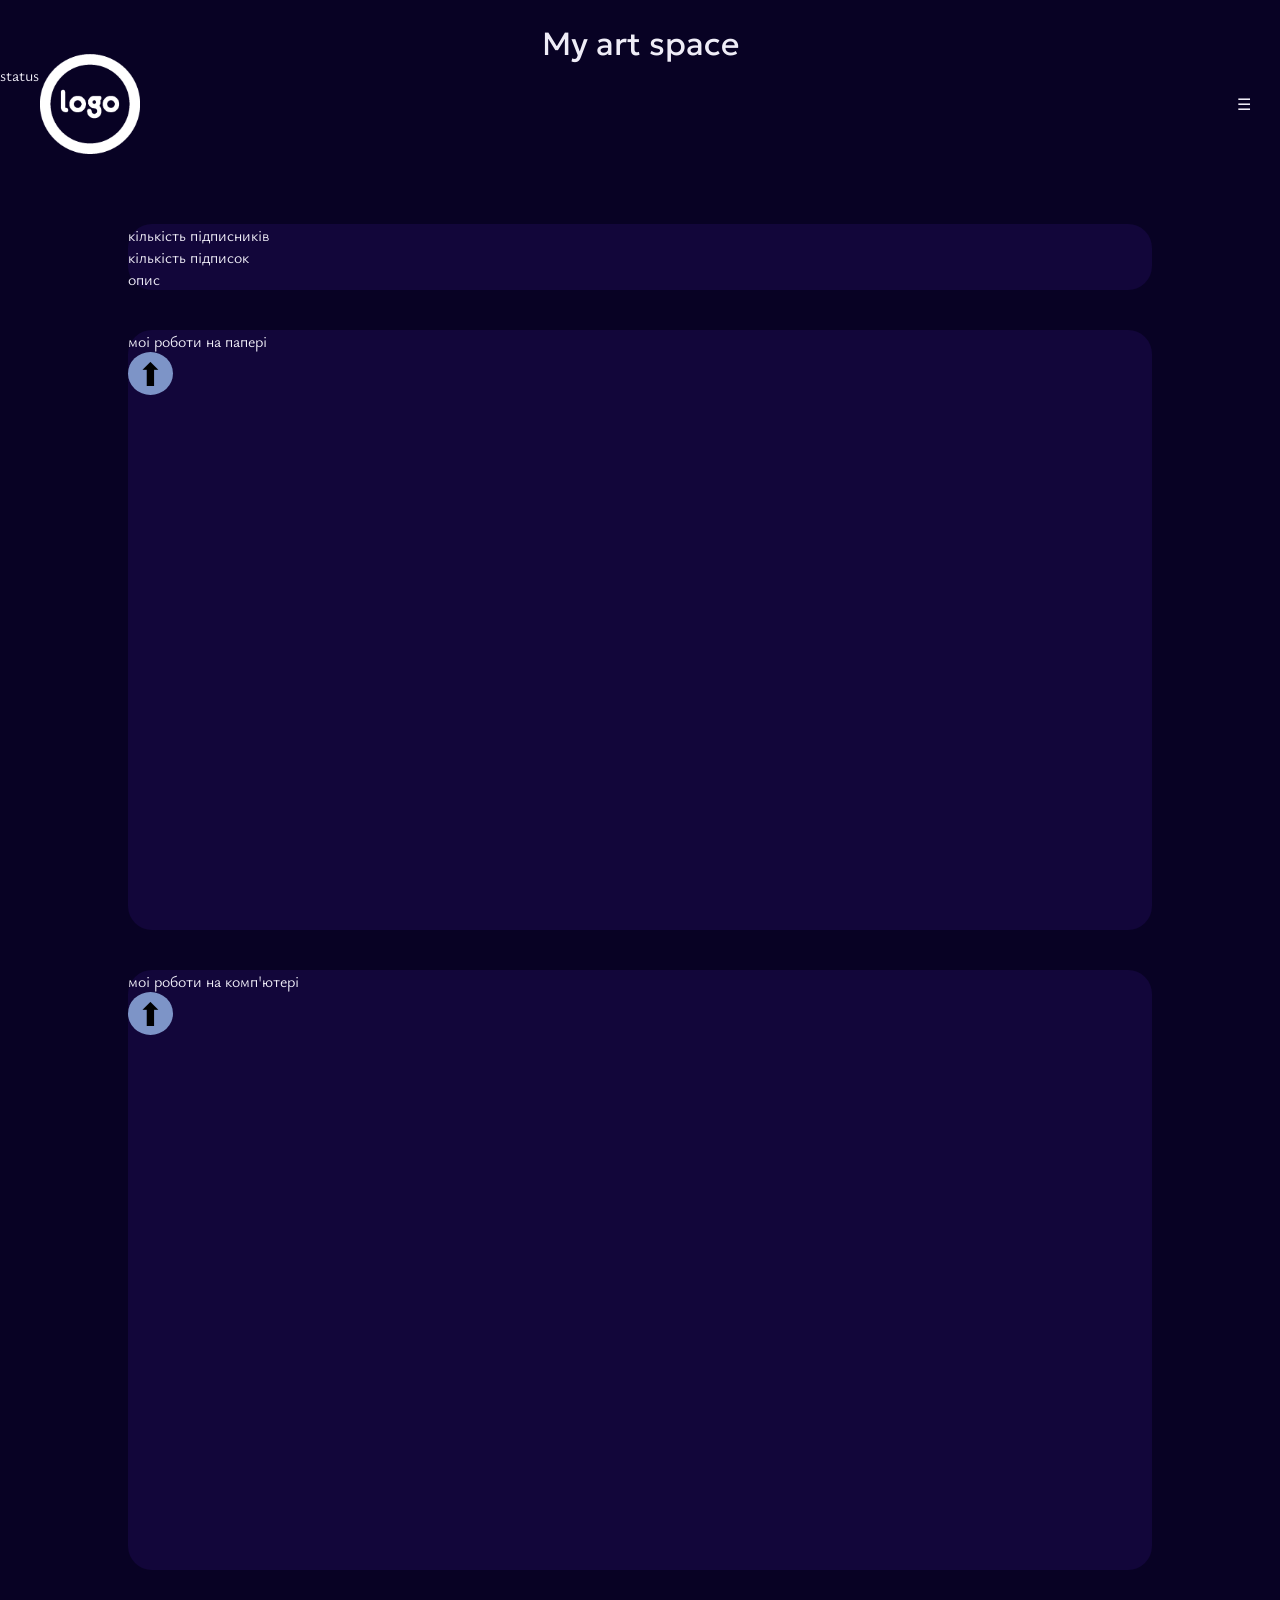
==== index.html @ 2a066714 "ver. 0.0.6" ====
<!doctype html>
<html lang="en">
  <head>
    <meta charset="UTF-8" />
    <link rel="preconnect" href="https://fonts.googleapis.com" />
    <link rel="preconnect" href="https://fonts.gstatic.com" crossorigin />
    <link
      href="https://fonts.googleapis.com/css2?family=Geologica:wght,CRSV@100..900,0&family=Handjet:wght,ELSH@100..900,2&family=Ysabeau:ital,wght@0,1..1000;1,1..1000&display=swap"
      rel="stylesheet"
    />
    <link rel="stylesheet" href="./style.css" />
    <meta name="viewport" content="width=device-width, initial-scale=1.0" />
    <title>My art space</title>
  </head>
  <body class="ysabeau-regular">
    <header id="home">
      <h1 class="geologica-400">My art space</h1>

      <nav class="navbar">
        <img src="./image/logo.png" alt="logo" width="100" />
        <ul class="menu">
          <li class="dropdown-menu">
            <a href="#">☰</a>

            <ul class="dropdown">
              <li><a href="#home">головна</a></li>
              <li><a href="#work1">на папері</a></li>
              <li><a href="#work2">на комп'тері</a></li>
            </ul>
          </li>
        </ul>
      </nav>
      <p>status</p>
    </header>
    <main>
      <section>
        <div>кількість підписників</div>
        <div>кількість підписок</div>
        <div>опис</div>
      </section>
      <section id="work1" class="mywork">
        моі роботи на папері

        <a href="#home" class="arrow">⬆</a>
      </section>
      <section id="work2" class="mywork">
        моі роботи на комп'ютері
        <a href="#home" class="arrow">⬆</a>
      </section>
    </main>
    <footer>copyright2026</footer>
  </body>
</html>
---- style.css ----
* {
  padding: 0;
  margin: 0;
  box-sizing: border-box;
}
body {
  background: #080224;
  color: #efedf7;
}
header {
  height: 200px;
  margin-top: 24px;
}
.geologica-400 {
  font-family: "Geologica", sans-serif;
  font-optical-sizing: auto;
  font-weight: 400;
  font-style: normal;
  font-variation-settings:
    "slnt" 0,
    "CRSV" 0,
    "SHRP" 0;
}

.ysabeau-regular {
  font-family: "Ysabeau", sans-serif;
  font-optical-sizing: auto;
  font-weight: 400;
  font-style: normal;
}
h1 {
  text-align: center;
}
.navbar {
  position: fixed;
  top: 0;
  width: 100%;
  display: flex;
  justify-content: space-between;
  align-items: center;
  z-index: 1000;
  margin-top: 54px;
}
img {
  margin-left: 40px;
}
.menu {
  list-style: none;
}
.menu a {
  text-decoration: none;
  color: #efedf7;
  padding: 5px;
  display: block;
  transition: 0.3;
  margin-right: 24px;
}
.menu a:hover {
  color: rgb(115, 98, 224);
}
.dropdown {
  display: none;
  position: absolute;
  top: 40px;
  right: 0px;
  overflow: hidden;
  min-width: 140px;
}
.dropdown-menu:hover .dropdown {
  display: block;
}
main {
  /* background: #0e0536; */
  width: 80%;
  margin: 0 auto;
  max-width: 1400px;
}
section {
  background: #12063a;
  border-radius: 24px;
  margin-bottom: 40px;
}
.mywork {
  height: 600px;
}
a.arrow {
  text-decoration: none;
  color: rgb(0, 0, 0);
  font-size: 2rem;
  display: block;
  background-color: rgb(125, 148, 199);
  width: 45px;
  border-radius: 50%;
  text-align: center;
}
a.arrow:hover {
  background-color: rgb(190, 203, 233);
  box-shadow: 0 0 15px rgb(109, 131, 180);
}
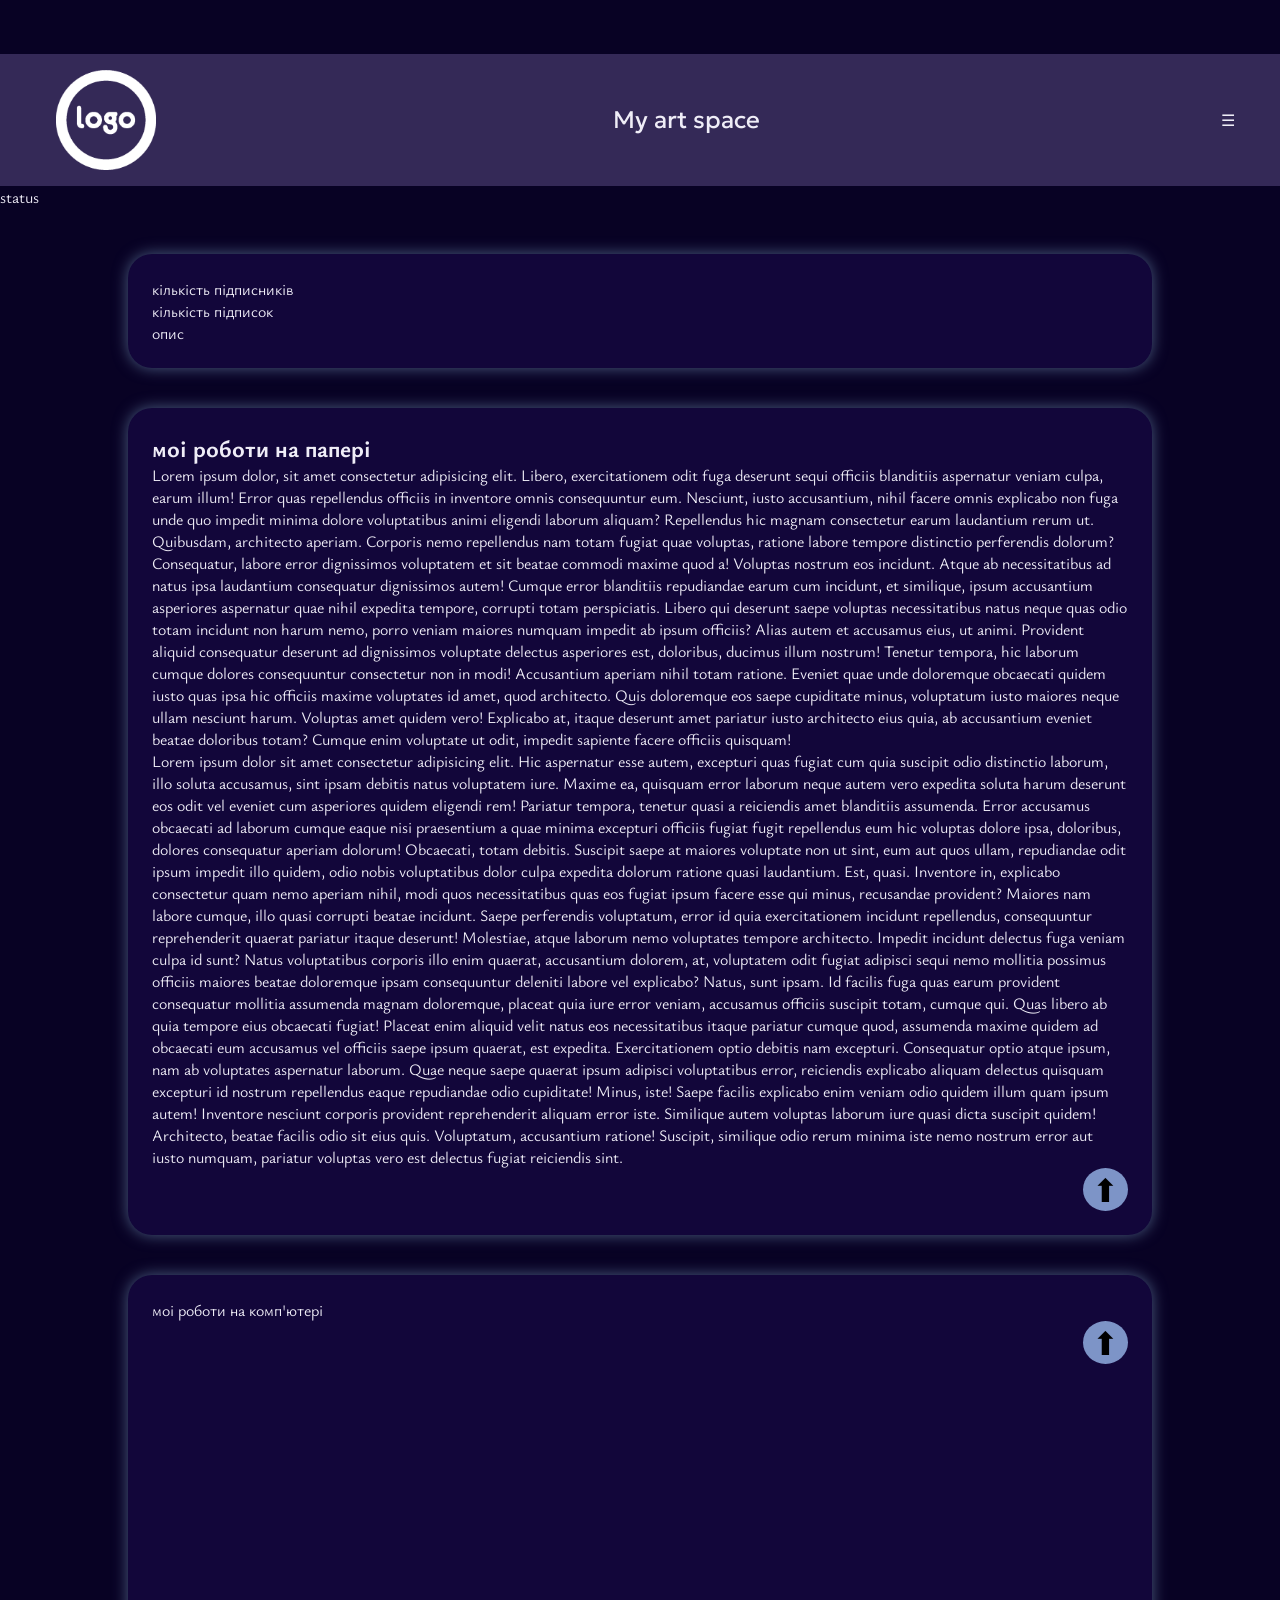
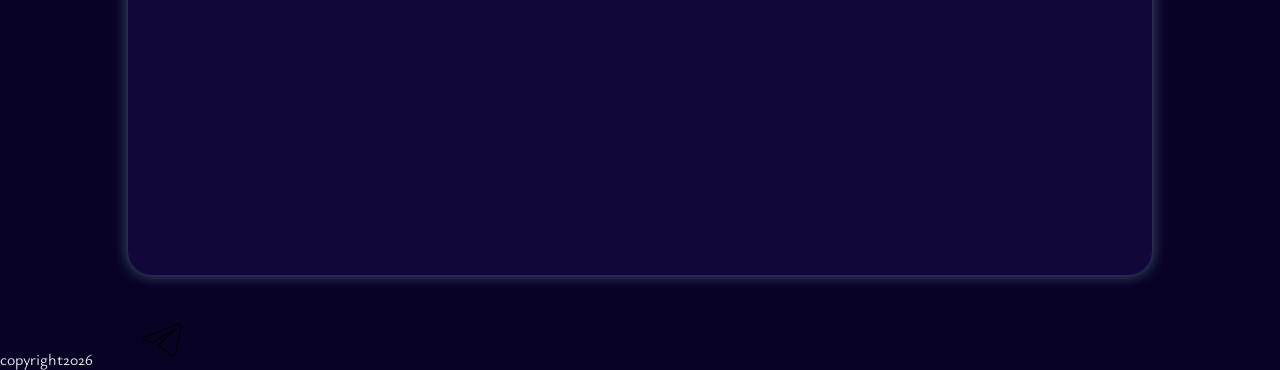
==== commit 981d6ef9: "ver 0.0.7" ====
--- a/index.html
+++ b/index.html
@@ -14,10 +14,9 @@
   </head>
   <body class="ysabeau-regular">
     <header id="home">
-      <h1 class="geologica-400">My art space</h1>
-
       <nav class="navbar">
         <img src="./image/logo.png" alt="logo" width="100" />
+        <h1 class="geologica-400">My art space</h1>
         <ul class="menu">
           <li class="dropdown-menu">
             <a href="#">☰</a>
@@ -39,15 +38,90 @@
         <div>опис</div>
       </section>
       <section id="work1" class="mywork">
-        моі роботи на папері
-
-        <a href="#home" class="arrow">⬆</a>
+        <h2>моі роботи на папері</h2>
+        <p>
+          Lorem ipsum dolor, sit amet consectetur adipisicing elit. Libero,
+          exercitationem odit fuga deserunt sequi officiis blanditiis aspernatur
+          veniam culpa, earum illum! Error quas repellendus officiis in
+          inventore omnis consequuntur eum. Nesciunt, iusto accusantium, nihil
+          facere omnis explicabo non fuga unde quo impedit minima dolore
+          voluptatibus animi eligendi laborum aliquam? Repellendus hic magnam
+          consectetur earum laudantium rerum ut. Quibusdam, architecto aperiam.
+          Corporis nemo repellendus nam totam fugiat quae voluptas, ratione
+          labore tempore distinctio perferendis dolorum? Consequatur, labore
+          error dignissimos voluptatem et sit beatae commodi maxime quod a!
+          Voluptas nostrum eos incidunt. Atque ab necessitatibus ad natus ipsa
+          laudantium consequatur dignissimos autem! Cumque error blanditiis
+          repudiandae earum cum incidunt, et similique, ipsum accusantium
+          asperiores aspernatur quae nihil expedita tempore, corrupti totam
+          perspiciatis. Libero qui deserunt saepe voluptas necessitatibus natus
+          neque quas odio totam incidunt non harum nemo, porro veniam maiores
+          numquam impedit ab ipsum officiis? Alias autem et accusamus eius, ut
+          animi. Provident aliquid consequatur deserunt ad dignissimos voluptate
+          delectus asperiores est, doloribus, ducimus illum nostrum! Tenetur
+          tempora, hic laborum cumque dolores consequuntur consectetur non in
+          modi! Accusantium aperiam nihil totam ratione. Eveniet quae unde
+          doloremque obcaecati quidem iusto quas ipsa hic officiis maxime
+          voluptates id amet, quod architecto. Quis doloremque eos saepe
+          cupiditate minus, voluptatum iusto maiores neque ullam nesciunt harum.
+          Voluptas amet quidem vero! Explicabo at, itaque deserunt amet pariatur
+          iusto architecto eius quia, ab accusantium eveniet beatae doloribus
+          totam? Cumque enim voluptate ut odit, impedit sapiente facere officiis
+          quisquam!
+        </p>
+        <p>
+          Lorem ipsum dolor sit amet consectetur adipisicing elit. Hic
+          aspernatur esse autem, excepturi quas fugiat cum quia suscipit odio
+          distinctio laborum, illo soluta accusamus, sint ipsam debitis natus
+          voluptatem iure. Maxime ea, quisquam error laborum neque autem vero
+          expedita soluta harum deserunt eos odit vel eveniet cum asperiores
+          quidem eligendi rem! Pariatur tempora, tenetur quasi a reiciendis amet
+          blanditiis assumenda. Error accusamus obcaecati ad laborum cumque
+          eaque nisi praesentium a quae minima excepturi officiis fugiat fugit
+          repellendus eum hic voluptas dolore ipsa, doloribus, dolores
+          consequatur aperiam dolorum! Obcaecati, totam debitis. Suscipit saepe
+          at maiores voluptate non ut sint, eum aut quos ullam, repudiandae odit
+          ipsum impedit illo quidem, odio nobis voluptatibus dolor culpa
+          expedita dolorum ratione quasi laudantium. Est, quasi. Inventore in,
+          explicabo consectetur quam nemo aperiam nihil, modi quos
+          necessitatibus quas eos fugiat ipsum facere esse qui minus, recusandae
+          provident? Maiores nam labore cumque, illo quasi corrupti beatae
+          incidunt. Saepe perferendis voluptatum, error id quia exercitationem
+          incidunt repellendus, consequuntur reprehenderit quaerat pariatur
+          itaque deserunt! Molestiae, atque laborum nemo voluptates tempore
+          architecto. Impedit incidunt delectus fuga veniam culpa id sunt? Natus
+          voluptatibus corporis illo enim quaerat, accusantium dolorem, at,
+          voluptatem odit fugiat adipisci sequi nemo mollitia possimus officiis
+          maiores beatae doloremque ipsam consequuntur deleniti labore vel
+          explicabo? Natus, sunt ipsam. Id facilis fuga quas earum provident
+          consequatur mollitia assumenda magnam doloremque, placeat quia iure
+          error veniam, accusamus officiis suscipit totam, cumque qui. Quas
+          libero ab quia tempore eius obcaecati fugiat! Placeat enim aliquid
+          velit natus eos necessitatibus itaque pariatur cumque quod, assumenda
+          maxime quidem ad obcaecati eum accusamus vel officiis saepe ipsum
+          quaerat, est expedita. Exercitationem optio debitis nam excepturi.
+          Consequatur optio atque ipsum, nam ab voluptates aspernatur laborum.
+          Quae neque saepe quaerat ipsum adipisci voluptatibus error, reiciendis
+          explicabo aliquam delectus quisquam excepturi id nostrum repellendus
+          eaque repudiandae odio cupiditate! Minus, iste! Saepe facilis
+          explicabo enim veniam odio quidem illum quam ipsum autem! Inventore
+          nesciunt corporis provident reprehenderit aliquam error iste.
+          Similique autem voluptas laborum iure quasi dicta suscipit quidem!
+          Architecto, beatae facilis odio sit eius quis. Voluptatum, accusantium
+          ratione! Suscipit, similique odio rerum minima iste nemo nostrum error
+          aut iusto numquam, pariatur voluptas vero est delectus fugiat
+          reiciendis sint.
+        </p>
+        <p class="parrow"><a href="#home" class="arrow">⬆</a></p>
       </section>
       <section id="work2" class="mywork">
         моі роботи на комп'ютері
-        <a href="#home" class="arrow">⬆</a>
+        <p class="parrow"><a href="#home" class="arrow">⬆</a></p>
       </section>
     </main>
-    <footer>copyright2026</footer>
+    <footer>
+      copyright2026
+      <img src="./image/telegram-svgrepo-com.svg" alt="" />
+    </footer>
   </body>
 </html>
--- a/style.css
+++ b/style.css
@@ -32,7 +32,6 @@
   text-align: center;
 }
 .navbar {
-  position: fixed;
   top: 0;
   width: 100%;
   display: flex;
@@ -40,6 +39,8 @@
   align-items: center;
   z-index: 1000;
   margin-top: 54px;
+  background-color: #342957;
+  padding: 16px;
 }
 img {
   margin-left: 40px;
@@ -79,9 +80,17 @@
   background: #12063a;
   border-radius: 24px;
   margin-bottom: 40px;
+  box-shadow: 0px 0px 15px rgb(75, 92, 129);
+  padding: 24px;
 }
 .mywork {
-  height: 600px;
+  min-height: 600px;
+  display: flex;
+  flex-direction: column;
+}
+.parrow {
+  display: flex;
+  justify-content: flex-end;
 }
 a.arrow {
   text-decoration: none;
@@ -97,3 +106,6 @@
   background-color: rgb(190, 203, 233);
   box-shadow: 0 0 15px rgb(109, 131, 180);
 }
+footer > img {
+  width: 50px;
+}
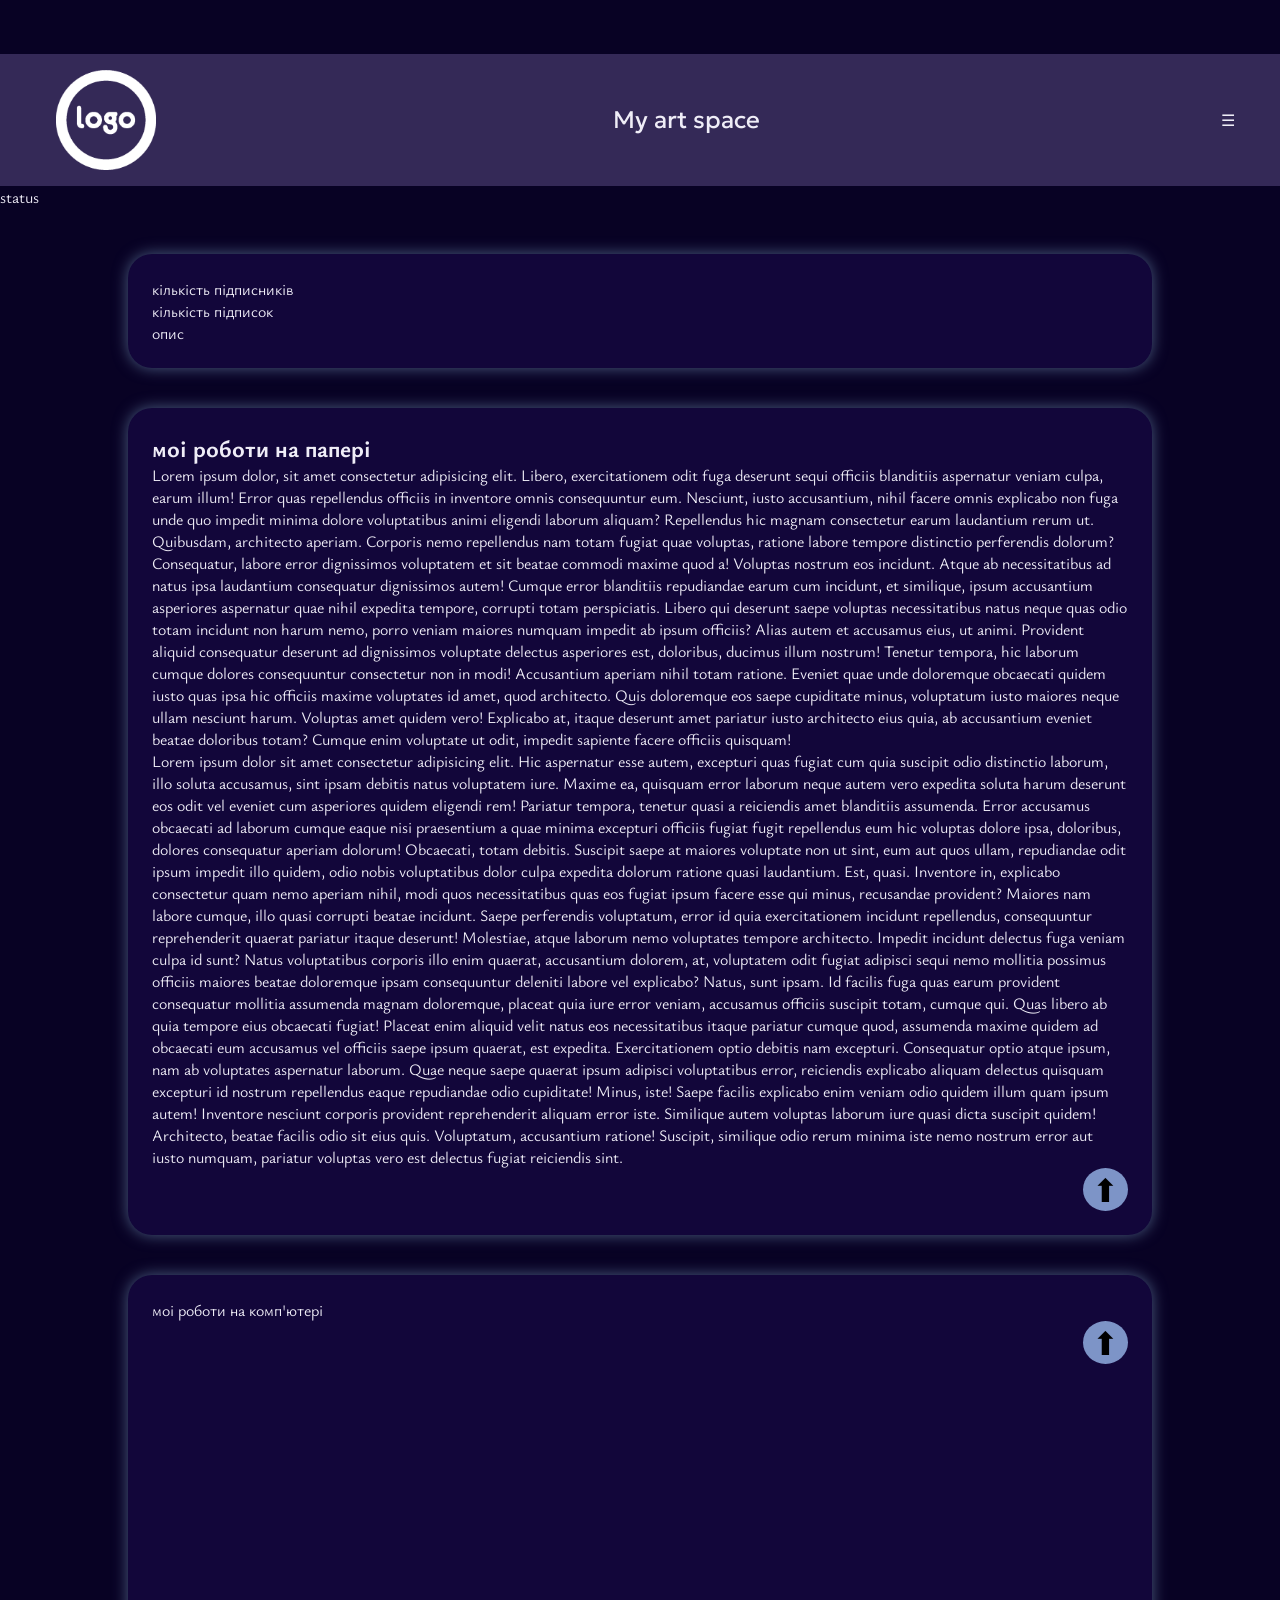
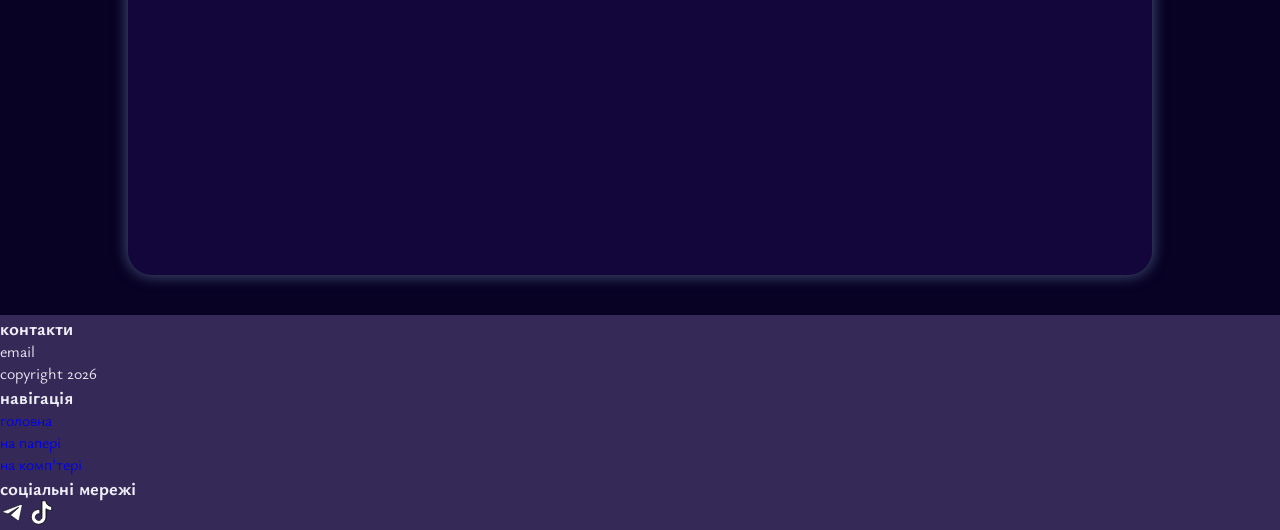
==== commit f3922eca: "ver 0.0.8" ====
--- a/index.html
+++ b/index.html
@@ -69,6 +69,7 @@
           totam? Cumque enim voluptate ut odit, impedit sapiente facere officiis
           quisquam!
         </p>
+
         <p>
           Lorem ipsum dolor sit amet consectetur adipisicing elit. Hic
           aspernatur esse autem, excepturi quas fugiat cum quia suscipit odio
@@ -120,8 +121,53 @@
       </section>
     </main>
     <footer>
-      copyright2026
-      <img src="./image/telegram-svgrepo-com.svg" alt="" />
+      <div class="footer-info">
+        <h3>контакти</h3>
+        <p>email</p>
+        <p>copyright 2026</p>
+      </div>
+      <div class="footer-menu">
+        <h3>навігація</h3>
+        <ul>
+          <li><a href="#home">головна</a></li>
+          <li><a href="#work1">на папері</a></li>
+          <li><a href="#work2">на комп'тері</a></li>
+        </ul>
+      </div>
+      <div class="footer-social">
+        <h3>соціальні мережі</h3>
+        <a href="@name">
+          <svg
+            xmlns="http://www.w3.org/2000/svg"
+            width="25px"
+            height="25px"
+            viewBox="0 0 48 48"
+            id="Layer_2"
+            data-name="Layer 2"
+          >
+            <path
+              class="cls-1"
+              d="M40.83,8.48c1.14,0,2,1,1.54,2.86l-5.58,26.3c-.39,1.87-1.52,2.32-3.08,1.45L20.4,29.26a.4.4,0,0,1,0-.65L35.77,14.73c.7-.62-.15-.92-1.07-.36L15.41,26.54a.46.46,0,0,1-.4.05L6.82,24C5,23.47,5,22.22,7.23,21.33L40,8.69a2.16,2.16,0,0,1,.83-.21Z"
+            />
+          </svg>
+        </a>
+        <a href="#tiktok">
+          <svg
+            xmlns="http://www.w3.org/2000/svg"
+            fill="#000000"
+            width="25px"
+            height="25px"
+            viewBox="0 0 32 32"
+            version="1.1"
+          >
+            <title>tiktok</title>
+            <path
+              class="cls-1"
+              d="M16.656 1.029c1.637-0.025 3.262-0.012 4.886-0.025 0.054 2.031 0.878 3.859 2.189 5.213l-0.002-0.002c1.411 1.271 3.247 2.095 5.271 2.235l0.028 0.002v5.036c-1.912-0.048-3.71-0.489-5.331-1.247l0.082 0.034c-0.784-0.377-1.447-0.764-2.077-1.196l0.052 0.034c-0.012 3.649 0.012 7.298-0.025 10.934-0.103 1.853-0.719 3.543-1.707 4.954l0.020-0.031c-1.652 2.366-4.328 3.919-7.371 4.011l-0.014 0c-0.123 0.006-0.268 0.009-0.414 0.009-1.73 0-3.347-0.482-4.725-1.319l0.040 0.023c-2.508-1.509-4.238-4.091-4.558-7.094l-0.004-0.041c-0.025-0.625-0.037-1.25-0.012-1.862 0.49-4.779 4.494-8.476 9.361-8.476 0.547 0 1.083 0.047 1.604 0.136l-0.056-0.008c0.025 1.849-0.050 3.699-0.050 5.548-0.423-0.153-0.911-0.242-1.42-0.242-1.868 0-3.457 1.194-4.045 2.861l-0.009 0.030c-0.133 0.427-0.21 0.918-0.21 1.426 0 0.206 0.013 0.41 0.037 0.61l-0.002-0.024c0.332 2.046 2.086 3.59 4.201 3.59 0.061 0 0.121-0.001 0.181-0.004l-0.009 0c1.463-0.044 2.733-0.831 3.451-1.994l0.010-0.018c0.267-0.372 0.45-0.822 0.511-1.311l0.001-0.014c0.125-2.237 0.075-4.461 0.087-6.698 0.012-5.036-0.012-10.060 0.025-15.083z"
+            />
+          </svg>
+        </a>
+      </div>
     </footer>
   </body>
 </html>
--- a/style.css
+++ b/style.css
@@ -106,6 +106,16 @@
   background-color: rgb(190, 203, 233);
   box-shadow: 0 0 15px rgb(109, 131, 180);
 }
-footer > img {
-  width: 50px;
+.cls-1 {
+  fill: #fff;
+  stroke: #000000;
+  stroke-linecap: round;
+  stroke-linejoin: round;
 }
+footer {
+  width: 100%;
+  background-color: #342957;
+  a {
+    text-decoration: none;
+  }
+}
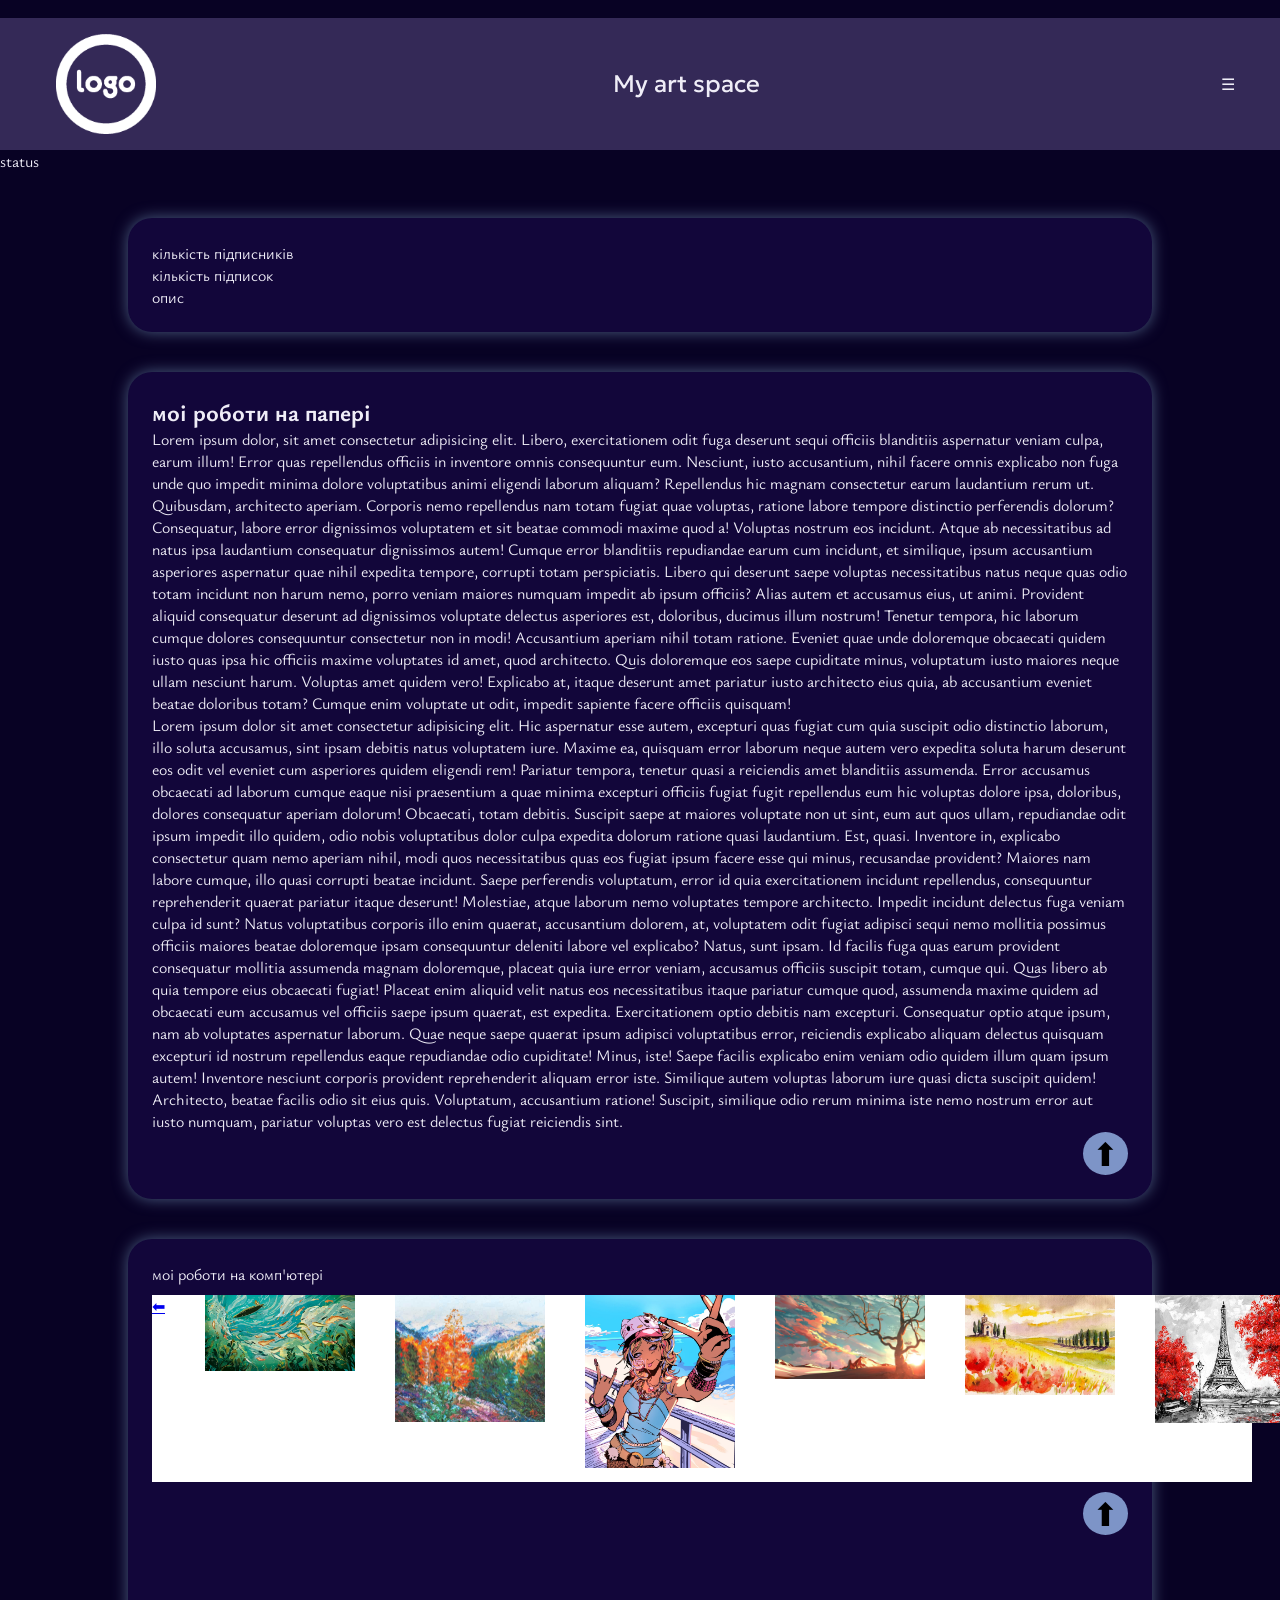
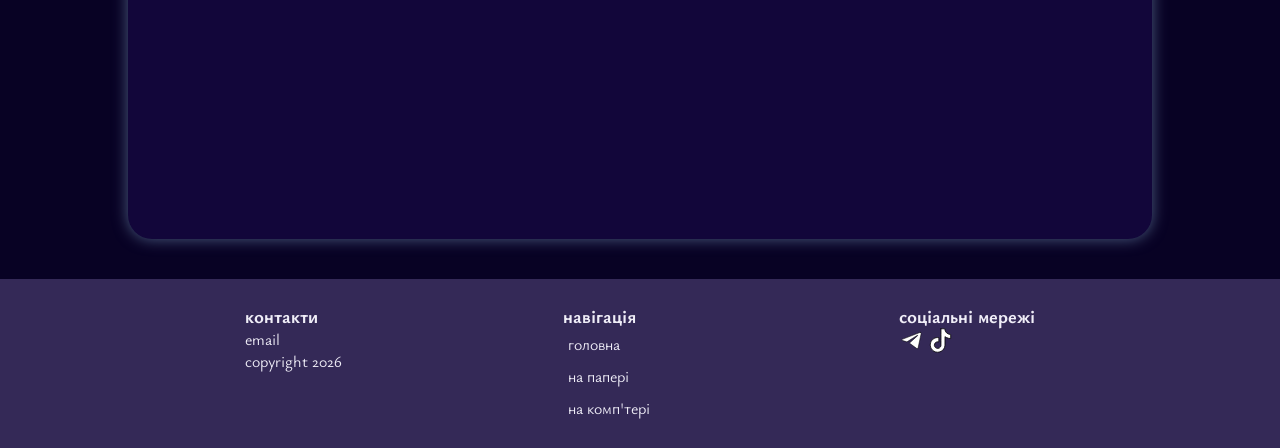
==== commit be306ebb: "ver 0.0.9" ====
--- a/index.html
+++ b/index.html
@@ -117,6 +117,34 @@
       </section>
       <section id="work2" class="mywork">
         моі роботи на комп'ютері
+        <div class="myimage">
+          <a href="#img1">⬅</a>
+          <div class="carusel">
+            <a href="#view-img1"><img src="./image/fish.jpeg" alt="fish" /></a>
+            <a href="#view-img2"><img src="./image/Altai.jpg" alt="altai" /></a>
+            <a href="#view-img3"><img src="./image/girl.webp" alt="girl" /></a>
+            <a href="#view-img4"
+              ><img src="./image/дерево.webp" alt="дерево"
+            /></a>
+            <a href="#view-img5"
+              ><img src="./image/пейзаж.jpg" alt="пейзаж"
+            /></a>
+            <a href="#view-img6"
+              ><img src="./image/ейфелева вежа.jpg" alt="ейфелева"
+            /></a>
+            <a href="#view-img7"
+              ><img src="./image/дівчина.jpg" alt="дівчина"
+            /></a>
+            <a href="#view-img8"><img src="./image/сова.jpg" alt="сова" /></a>
+            <a href="#view-img9"
+              ><img src="./image/дерево2.webp" alt="дерево2"
+            /></a>
+            <a href="#view-img10"
+              ><img src="./image/girl2.jpeg" alt="girl2"
+            /></a>
+          </div>
+          <a href="#img1">➡</a>
+        </div>
         <p class="parrow"><a href="#home" class="arrow">⬆</a></p>
       </section>
     </main>
--- a/style.css
+++ b/style.css
@@ -9,7 +9,7 @@
 }
 header {
   height: 200px;
-  margin-top: 24px;
+  margin-top: 18px;
 }
 .geologica-400 {
   font-family: "Geologica", sans-serif;
@@ -32,13 +32,14 @@
   text-align: center;
 }
 .navbar {
+  position: sticky;
   top: 0;
   width: 100%;
   display: flex;
   justify-content: space-between;
   align-items: center;
   z-index: 1000;
-  margin-top: 54px;
+  margin-top: 0px;
   background-color: #342957;
   padding: 16px;
 }
@@ -48,7 +49,8 @@
 .menu {
   list-style: none;
 }
-.menu a {
+.menu a,
+footer li a {
   text-decoration: none;
   color: #efedf7;
   padding: 5px;
@@ -56,7 +58,8 @@
   transition: 0.3;
   margin-right: 24px;
 }
-.menu a:hover {
+.menu a:hover,
+footer li a:hover {
   color: rgb(115, 98, 224);
 }
 .dropdown {
@@ -88,6 +91,22 @@
   display: flex;
   flex-direction: column;
 }
+.myimage {
+  width: 1100px;
+  background-color: #fff;
+  margin: 10px auto;
+  display: flex;
+  justify-content: space-around;
+}
+.carusel {
+  display: flex;
+  justify-content: space-around;
+  /* gap: 10px; */
+}
+.carusel img {
+  display: block;
+  width: 150px;
+}
 .parrow {
   display: flex;
   justify-content: flex-end;
@@ -115,7 +134,13 @@
 footer {
   width: 100%;
   background-color: #342957;
+  padding: 24px;
+  display: flex;
+  justify-content: space-evenly;
   a {
     text-decoration: none;
   }
+  ul li {
+    list-style: none;
+  }
 }
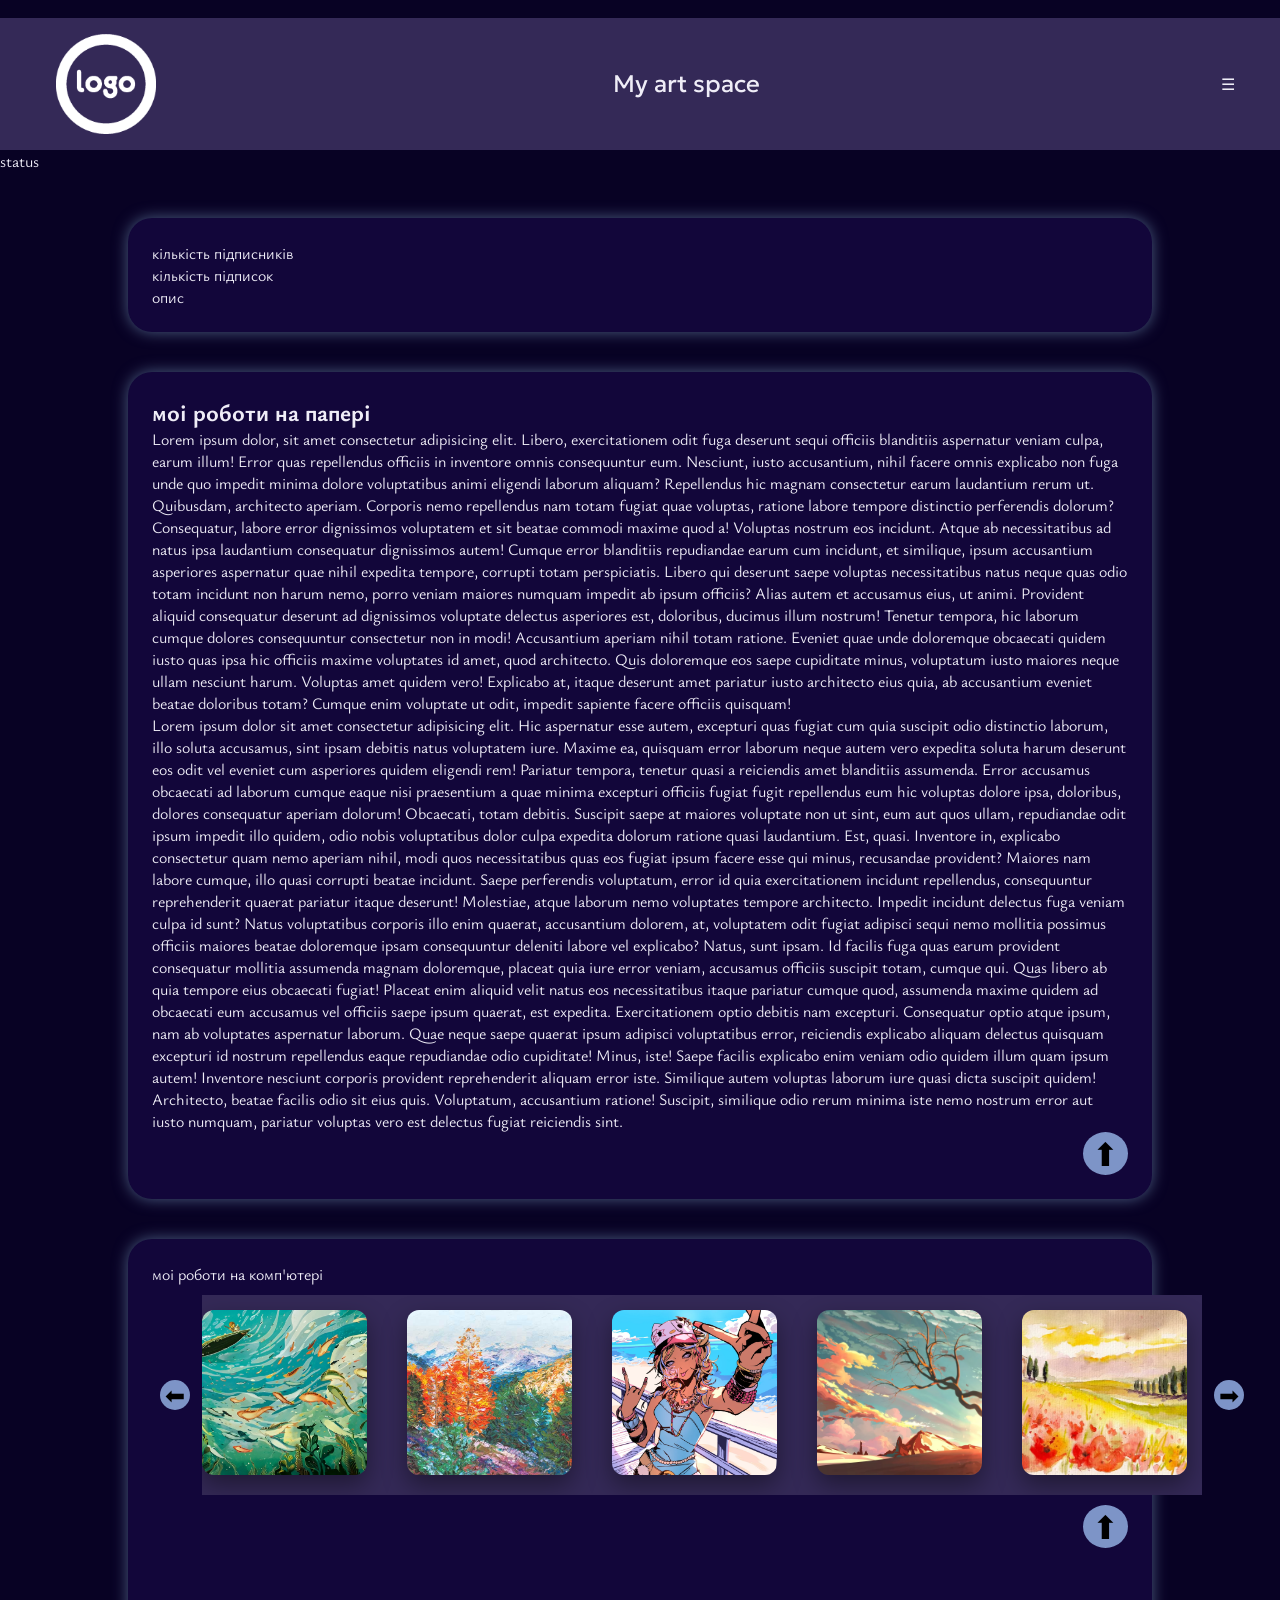
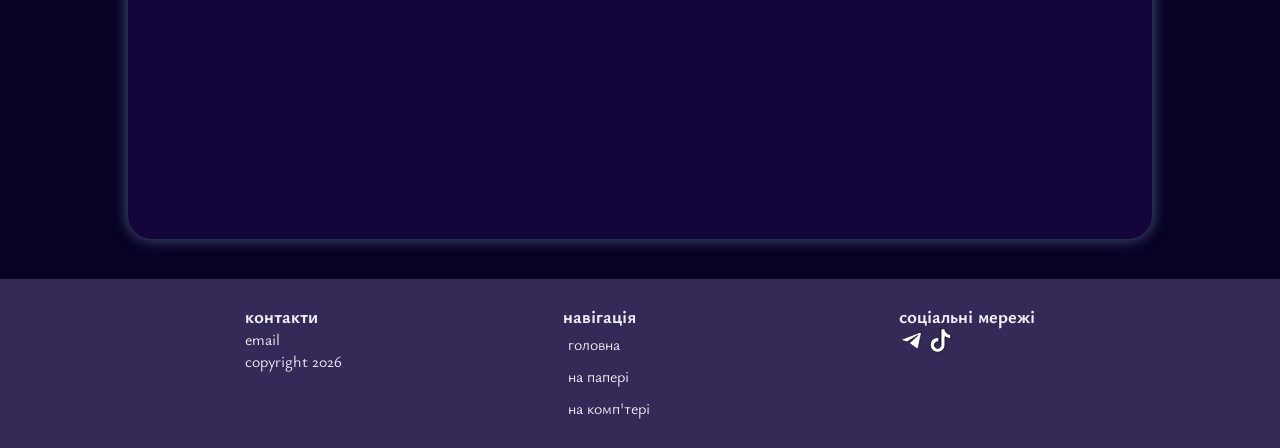
==== commit 83e22984: "ver 0.1.0" ====
--- a/index.html
+++ b/index.html
@@ -118,32 +118,40 @@
       <section id="work2" class="mywork">
         моі роботи на комп'ютері
         <div class="myimage">
-          <a href="#img1">⬅</a>
-          <div class="carusel">
-            <a href="#view-img1"><img src="./image/fish.jpeg" alt="fish" /></a>
-            <a href="#view-img2"><img src="./image/Altai.jpg" alt="altai" /></a>
-            <a href="#view-img3"><img src="./image/girl.webp" alt="girl" /></a>
-            <a href="#view-img4"
-              ><img src="./image/дерево.webp" alt="дерево"
-            /></a>
-            <a href="#view-img5"
-              ><img src="./image/пейзаж.jpg" alt="пейзаж"
-            /></a>
-            <a href="#view-img6"
-              ><img src="./image/ейфелева вежа.jpg" alt="ейфелева"
-            /></a>
-            <a href="#view-img7"
-              ><img src="./image/дівчина.jpg" alt="дівчина"
-            /></a>
-            <a href="#view-img8"><img src="./image/сова.jpg" alt="сова" /></a>
-            <a href="#view-img9"
-              ><img src="./image/дерево2.webp" alt="дерево2"
-            /></a>
-            <a href="#view-img10"
-              ><img src="./image/girl2.jpeg" alt="girl2"
-            /></a>
+          <a href="#img1" class="arrow-img">⬅</a>
+          <div class="carusel-wrap">
+            <div class="carusel">
+              <a href="#view-img1"
+                ><img src="./image/fish.jpeg" id="img1" alt="fish"
+              /></a>
+              <a href="#view-img2"
+                ><img src="./image/Altai.jpg" alt="altai"
+              /></a>
+              <a href="#view-img3"
+                ><img src="./image/girl.webp" alt="girl"
+              /></a>
+              <a href="#view-img4"
+                ><img src="./image/дерево.webp" alt="дерево"
+              /></a>
+              <a href="#view-img5"
+                ><img src="./image/пейзаж.jpg" alt="пейзаж"
+              /></a>
+              <a href="#view-img6"
+                ><img src="./image/ейфелева вежа.jpg" alt="ейфелева"
+              /></a>
+              <a href="#view-img7"
+                ><img src="./image/дівчина.jpg" alt="дівчина"
+              /></a>
+              <a href="#view-img8"><img src="./image/сова.jpg" alt="сова" /></a>
+              <a href="#view-img9"
+                ><img src="./image/дерево2.webp" alt="дерево2"
+              /></a>
+              <a href="#view-img10"
+                ><img src="./image/girl2.jpeg" id="img10" alt="girl2"
+              /></a>
+            </div>
           </div>
-          <a href="#img1">➡</a>
+          <a href="#img10" class="arrow-img">➡</a>
         </div>
         <p class="parrow"><a href="#home" class="arrow">⬆</a></p>
       </section>
--- a/style.css
+++ b/style.css
@@ -92,20 +92,60 @@
   flex-direction: column;
 }
 .myimage {
+  transition: all 0.3s ease;
   width: 1100px;
-  background-color: #fff;
+  /* background-color: #fff; */
   margin: 10px auto;
   display: flex;
   justify-content: space-around;
+  align-items: center;
+}
+.arrow-img {
+  text-decoration: none;
+  width: 30px;
+  height: 30px;
+  background-color: rgb(125, 148, 199);
+  margin: 5px;
+  border-radius: 50%;
+  display: flex;
+  justify-content: center;
+  align-items: center;
+  font-size: 1.5rem;
+  color: #000000;
+}
+.arrow-img:hover {
+  background-color: rgb(190, 203, 233);
+  box-shadow: 0 0 15px rgb(109, 131, 180);
+}
+.carusel-wrap {
+  background-color: #342957;
+  overflow-x: auto;
+  scrollbar-width: none;
+  scroll-behavior: smooth;
+  scroll-snap-type: x mandatory;
+  padding: 15px;
+  width: 1000px;
+}
+.carusel-wrap::-webkit-scrollbar {
+  display: none;
 }
 .carusel {
   display: flex;
-  justify-content: space-around;
-  /* gap: 10px; */
+  justify-content: space-between;
 }
 .carusel img {
-  display: block;
-  width: 150px;
+  /* display: block; */
+  width: 165px;
+  height: 165px;
+  object-fit: cover;
+  border-radius: 12px;
+  scroll-snap-align: start;
+  transition: all 0.3s ease;
+  cursor: pointer;
+  box-shadow: 0 10px 25px rgba(0, 0, 0, 0.4);
+}
+.carusel img:hover {
+  transform: scale(1.05) translateY(-10px);
 }
 .parrow {
   display: flex;
